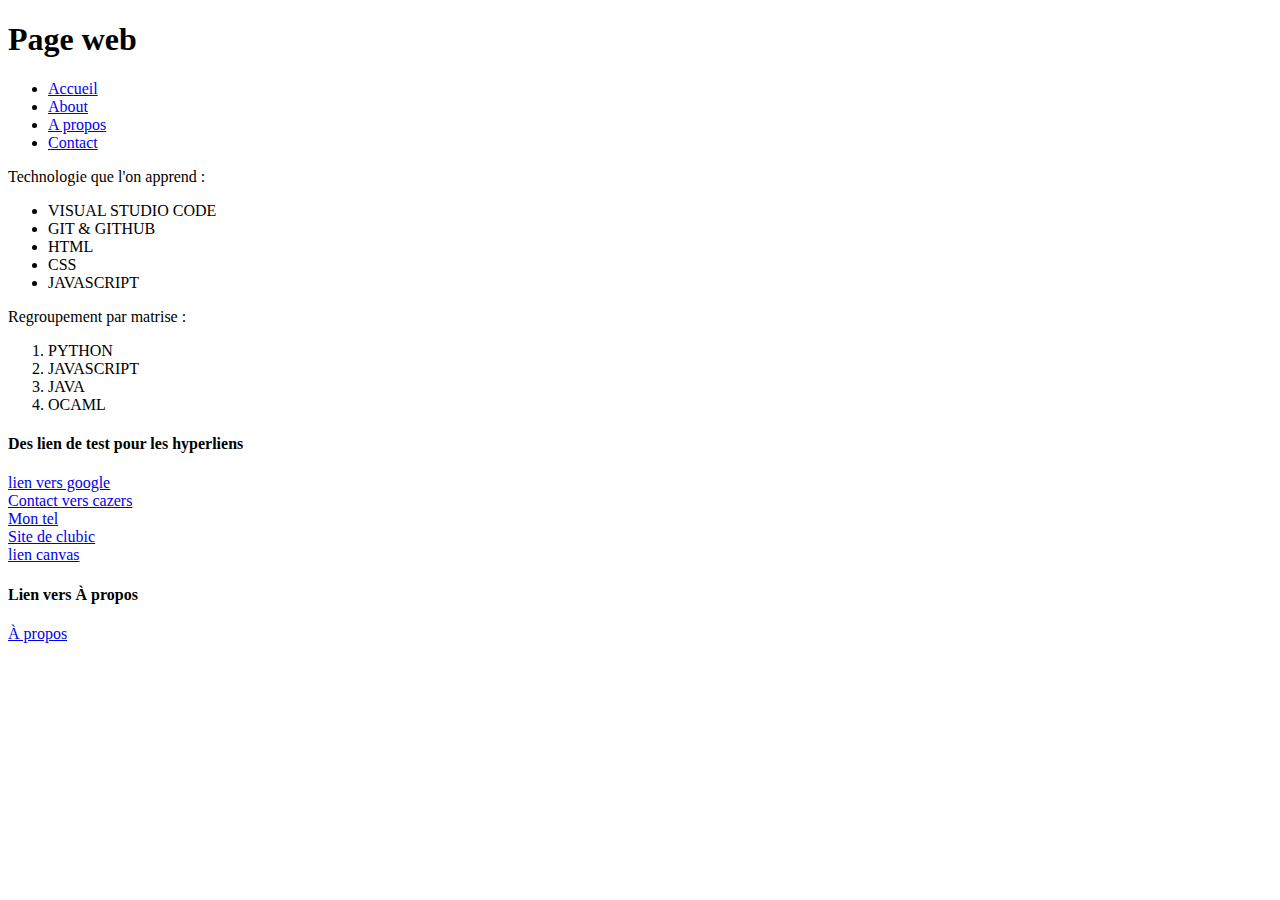
==== index.html @ fdf3159b "Manipulation d'hyperliens" ====
<!DOCTYPE html>
<html lang="fr">
<head>
    <meta charset="utf-8">
    <title>Ma première page web</title>
</head>
<body>
   <header>
        <h1>Page web</h1>
        <nav>
            <ul>
                <li><a href="./index.html">Accueil</a></li>
                <li><a href="./about.html">About</a></li>
                <li><a href="./a-propos.html">A propos</a></li>
                <li><a href="./contact.html">Contact</a></li>
            </ul>
        </nav>
    </header>

    <section class="pageSection">

        <section id="apprendre">
            <p>Technologie que l'on apprend : </p>
            
            <ul id="tech">
                <li>VISUAL STUDIO CODE</li>
                <li>GIT & GITHUB</li>
                <li>HTML</li>
                <li>CSS</li>
                <li>JAVASCRIPT</li>
            </ul>

            <p>Regroupement par matrise : </p>
            
            
            <ol>
                <li>PYTHON</li>
                <li>JAVASCRIPT</li>
                <li>JAVA</li>
                <li>OCAML</li>
            </ol>

        </section>

        <div id="lien">
            
            <h4>Des lien de test pour les hyperliens</h4>
            <a href="https://www.google.com">lien vers google</a> <br />
            <a href="mailto:cazersdev@gmail.com">Contact vers cazers</a> <br />
            <a href="tel:+262693328326">Mon tel</a> <br />
            <a href="https://clubic.com">Site de clubic</a> <br />
            <a href="https://www.canva.com/">lien canvas</a>

            <h4>Lien vers À propos</h4>
            <a href="a-propos.html">À propos</a>
        </div>
    </section>

    


</body>
</html>
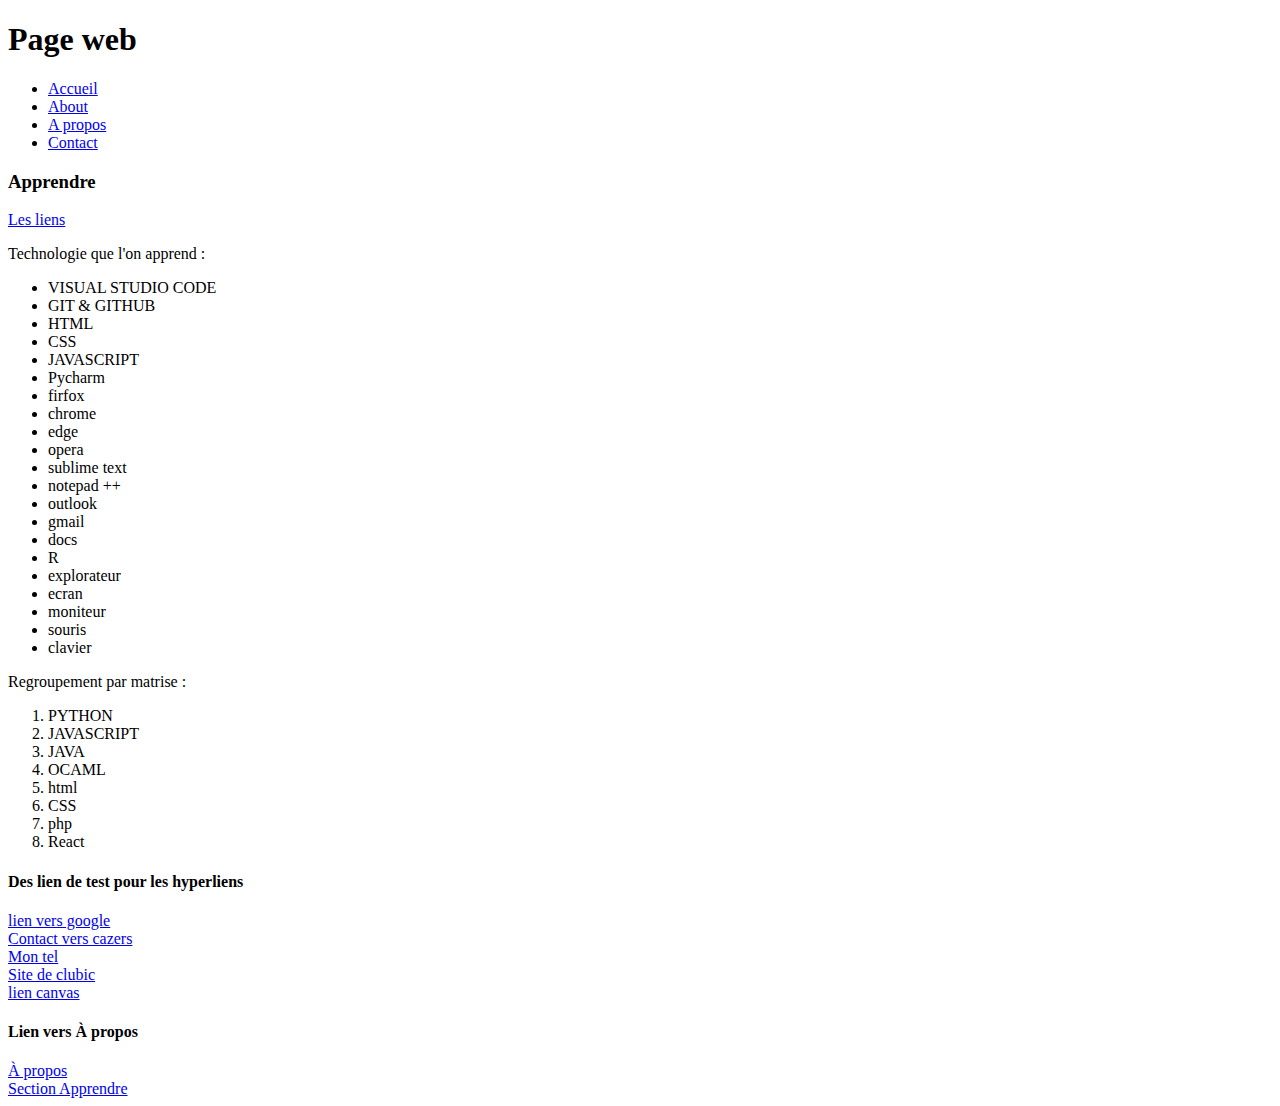
==== commit 24fc617c: "lien sur les id" ====
--- a/index.html
+++ b/index.html
@@ -17,9 +17,11 @@
         </nav>
     </header>
 
-    <section class="pageSection">
+    <section>
+        <h3 id="apprendre"> Apprendre</h3>
+        <a href="#lien">Les liens</a>
 
-        <section id="apprendre">
+        <section>
             <p>Technologie que l'on apprend : </p>
             
             <ul id="tech">
@@ -28,32 +30,52 @@
                 <li>HTML</li>
                 <li>CSS</li>
                 <li>JAVASCRIPT</li>
+                <li>Pycharm</li>
+                <li>firfox</li>
+                <li>chrome</li>
+                <li>edge</li>
+                <li>opera</li>
+                <li>sublime text</li>
+                <li>notepad ++</li>
+                <li>outlook</li>
+                <li>gmail</li>
+                <li>docs</li>
+                <li>R</li>
+                <li>explorateur</li>
+                <li>ecran</li>
+                <li>moniteur</li>
+                <li>souris</li>
+                <li>clavier</li>
             </ul>
 
             <p>Regroupement par matrise : </p>
-            
             
             <ol>
                 <li>PYTHON</li>
                 <li>JAVASCRIPT</li>
                 <li>JAVA</li>
                 <li>OCAML</li>
+                <li>html</li>
+                <li>CSS</li>
+                <li>php</li>
+                <li>React</li>
             </ol>
-
         </section>
 
         <div id="lien">
-            
+
             <h4>Des lien de test pour les hyperliens</h4>
-            <a href="https://www.google.com">lien vers google</a> <br />
+            <a href="https://www.google.com" target="_blank">lien vers google</a> <br />
             <a href="mailto:cazersdev@gmail.com">Contact vers cazers</a> <br />
             <a href="tel:+262693328326">Mon tel</a> <br />
-            <a href="https://clubic.com">Site de clubic</a> <br />
-            <a href="https://www.canva.com/">lien canvas</a>
+            <a href="https://clubic.com" target="_blank">Site de clubic</a> <br />
+            <a href="https://www.canva.com/" target="_blank">lien canvas</a>
 
             <h4>Lien vers À propos</h4>
-            <a href="a-propos.html">À propos</a>
+            <a href="a-propos.html" target="_blank">À propos</a> <br>   
         </div>
+
+        <a href="#apprendre">Section Apprendre</a>
     </section>
 
     
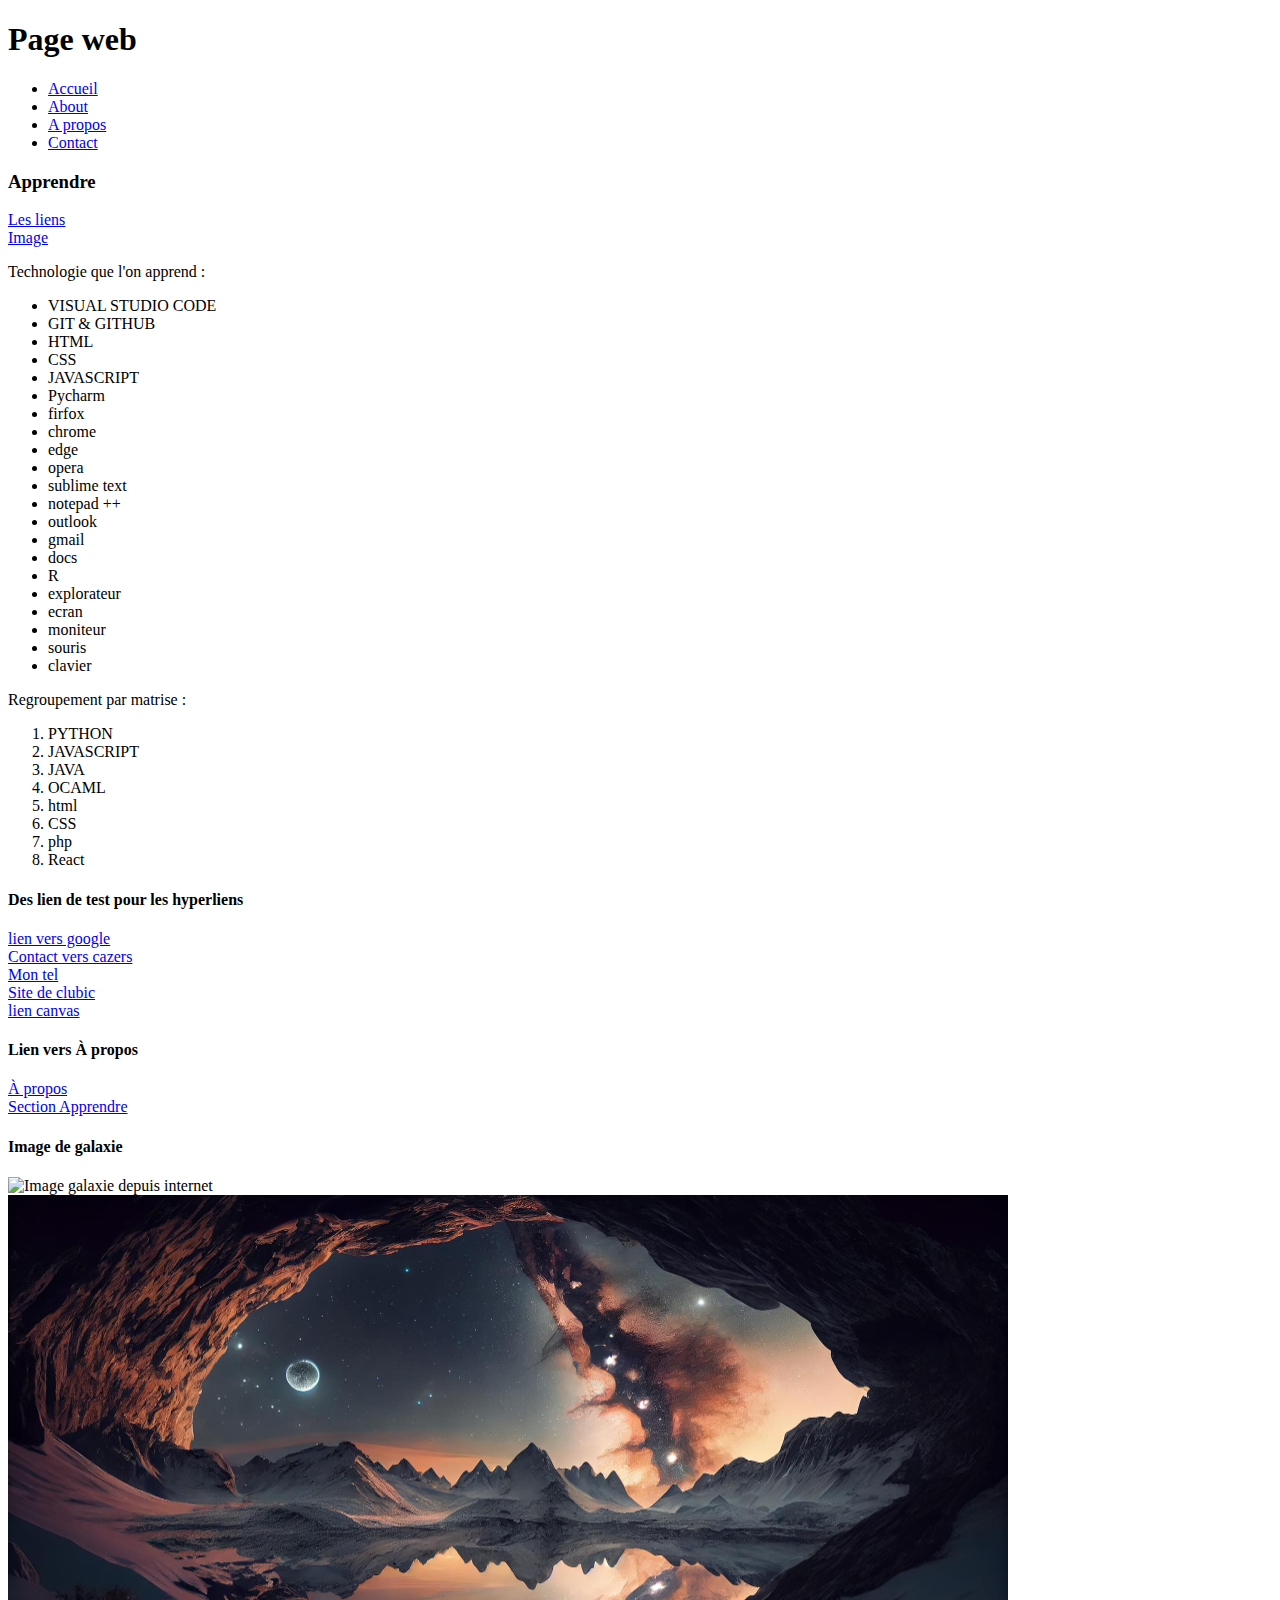
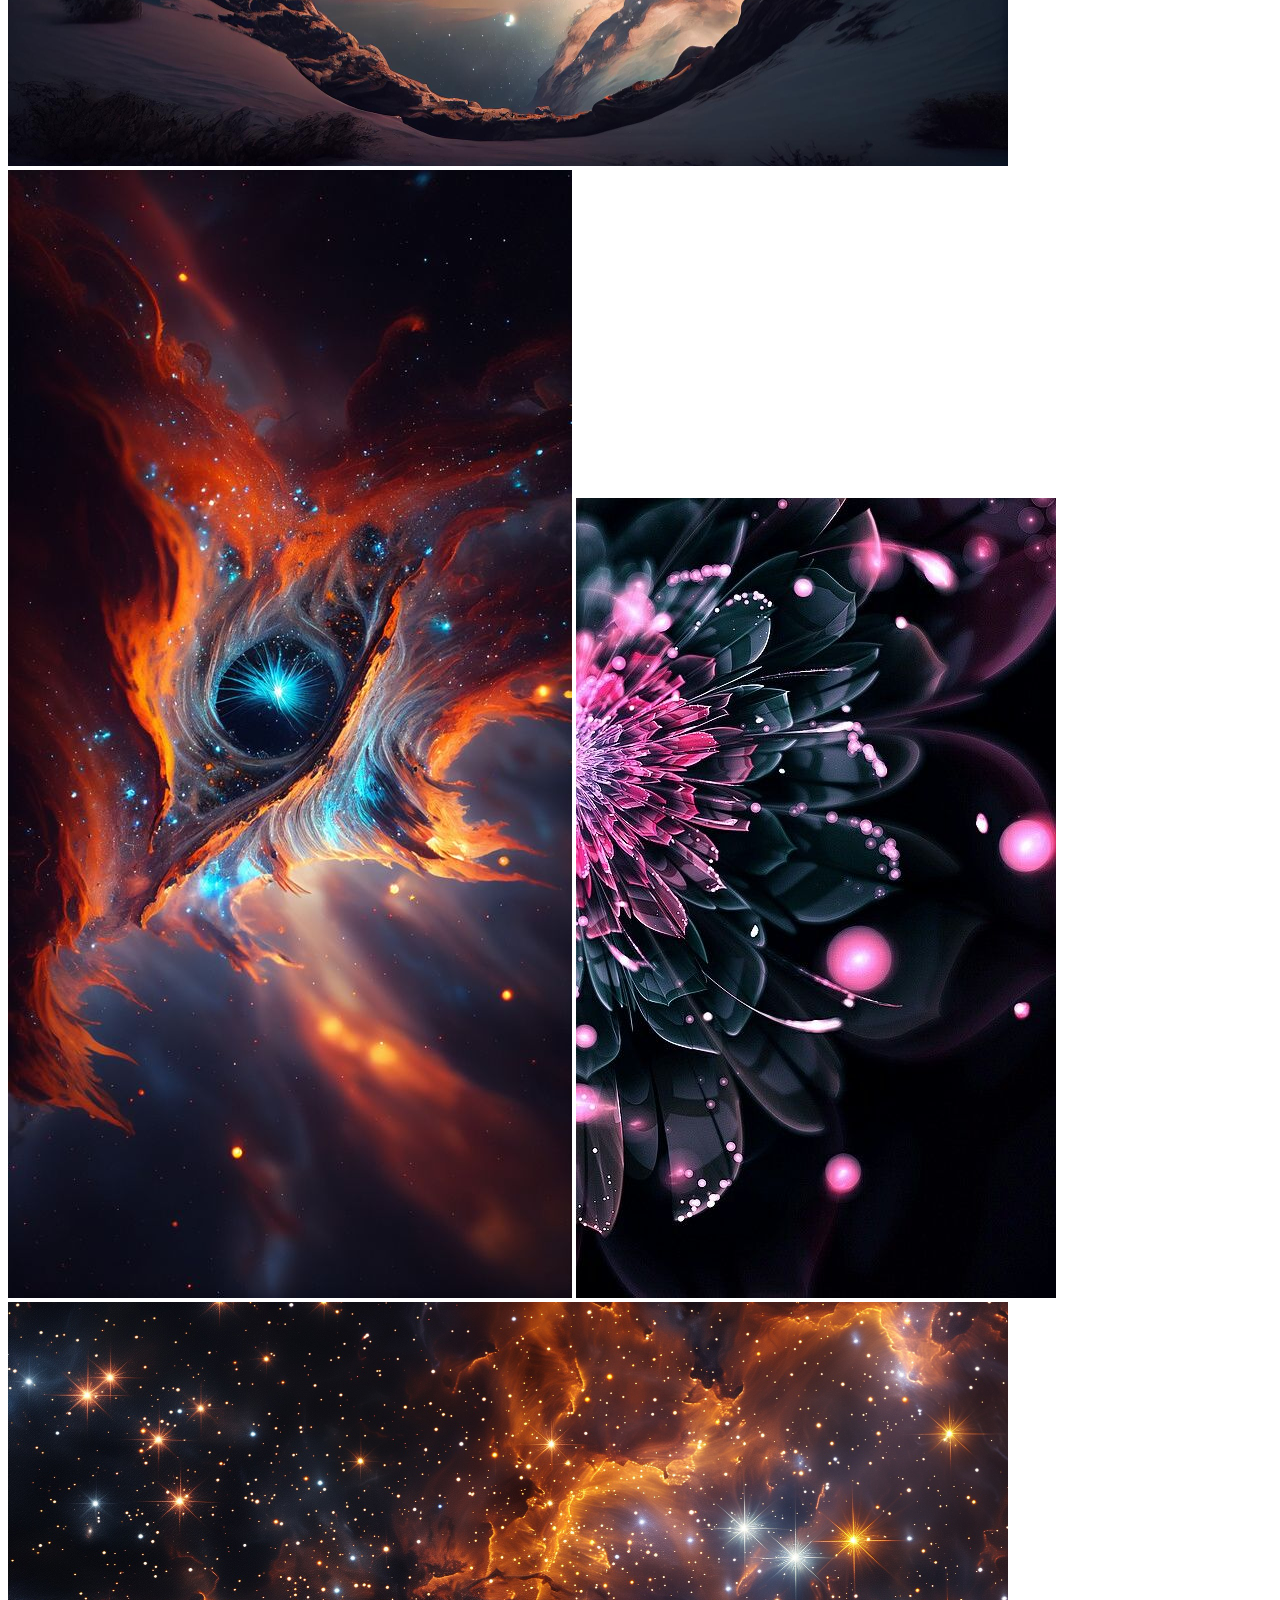
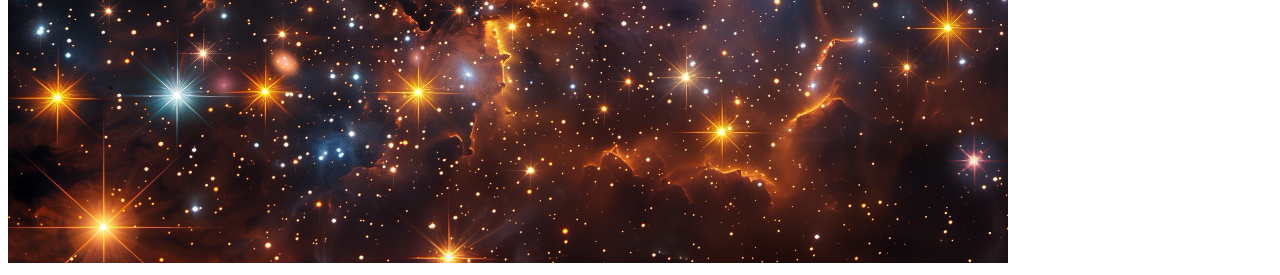
==== commit a76825eb: "Mise en place d'image" ====
--- a/index.html
+++ b/index.html
@@ -19,7 +19,8 @@
 
     <section>
         <h3 id="apprendre"> Apprendre</h3>
-        <a href="#lien">Les liens</a>
+        <a href="#lien">Les liens</a> <br/>
+        <a href="#image">Image</a>
 
         <section>
             <p>Technologie que l'on apprend : </p>
@@ -73,13 +74,23 @@
 
             <h4>Lien vers À propos</h4>
             <a href="a-propos.html" target="_blank">À propos</a> <br>   
+            <a href="#apprendre">Section Apprendre</a><br>
         </div>
 
-        <a href="#apprendre">Section Apprendre</a>
+        
+        
+        <div>
+            <h4 id="image">Image de galaxie</h4>
+            <img src="https://img.freepik.com/photos-gratuite/sphere-celeste-brillante-orbite-autour-galaxie-etoilee-generee-par-ia_188544-15599.jpg?t=st=1727349721~exp=1727353321~hmac=55fee9e4fa70c882e13995641538ebba50c041622f77d63cabdfb4c4f0c0d201&w=1060" alt="Image galaxie depuis internet" title="Observation de planete"/>
+            <br/>
+            <img src="image/plan.jpg" alt="Image artistique" title="Effet mirroir"/> <br/>
+            <img src="image/galax1.jpg" alt="La galaxie fantaisie" title="Galaxie fantaisie"/>
+            <img src="image/fleur.jpg" alt="Fleur de glace" title="Fleur de cristal"/> <br/>
+            <img src="image/galaxieLum.jpg" alt="Image de galaxie ia" title="sparcling"/>
+        </div>
+        
+        
     </section>
-
-    
-
 
 </body>
 </html>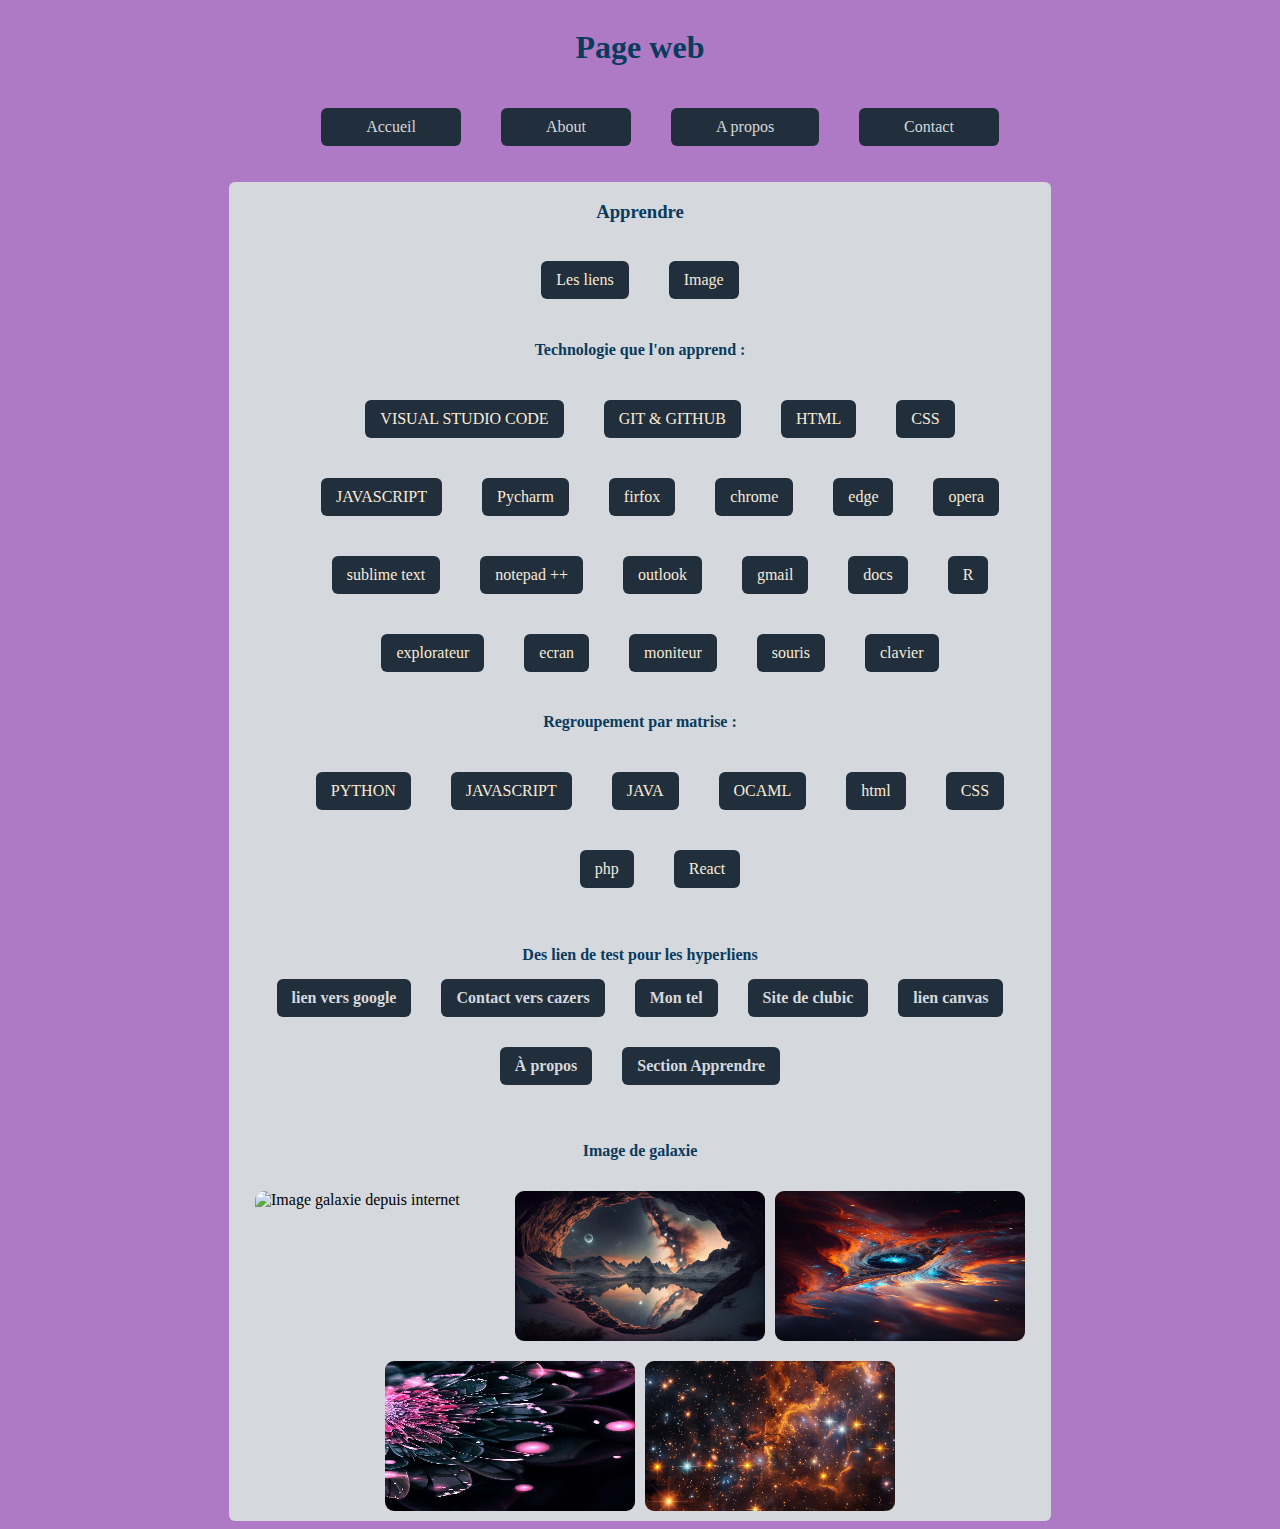
==== commit 21de0b10: "Ajout de css dans notre page" ====
--- a/index.html
+++ b/index.html
@@ -3,6 +3,7 @@
 <head>
     <meta charset="utf-8">
     <title>Ma première page web</title>
+    <link rel="stylesheet" href="css/style.css">
 </head>
 <body>
    <header>
@@ -17,15 +18,19 @@
         </nav>
     </header>
 
-    <section>
+    <section class="main">
         <h3 id="apprendre"> Apprendre</h3>
-        <a href="#lien">Les liens</a> <br/>
-        <a href="#image">Image</a>
 
-        <section>
-            <p>Technologie que l'on apprend : </p>
+        <div id="lienPara">
+            <a href="#lien">Les liens</a> <br/>
+            <a href="#image">Image</a>
+        </div>
+        
+
+        <section id="tech">
+            <h4>Technologie que l'on apprend : </h4>
             
-            <ul id="tech">
+            <ul>
                 <li>VISUAL STUDIO CODE</li>
                 <li>GIT & GITHUB</li>
                 <li>HTML</li>
@@ -49,7 +54,7 @@
                 <li>clavier</li>
             </ul>
 
-            <p>Regroupement par matrise : </p>
+            <h4>Regroupement par matrise : </h4>
             
             <ol>
                 <li>PYTHON</li>
@@ -63,29 +68,23 @@
             </ol>
         </section>
 
-        <div id="lien">
-
-            <h4>Des lien de test pour les hyperliens</h4>
+        <h4 id="lien">Des lien de test pour les hyperliens</4>
+        <div>
             <a href="https://www.google.com" target="_blank">lien vers google</a> <br />
             <a href="mailto:cazersdev@gmail.com">Contact vers cazers</a> <br />
             <a href="tel:+262693328326">Mon tel</a> <br />
             <a href="https://clubic.com" target="_blank">Site de clubic</a> <br />
             <a href="https://www.canva.com/" target="_blank">lien canvas</a>
-
-            <h4>Lien vers À propos</h4>
             <a href="a-propos.html" target="_blank">À propos</a> <br>   
             <a href="#apprendre">Section Apprendre</a><br>
         </div>
-
         
-        
+        <h4 id="image">Image de galaxie</h4>
         <div>
-            <h4 id="image">Image de galaxie</h4>
             <img src="https://img.freepik.com/photos-gratuite/sphere-celeste-brillante-orbite-autour-galaxie-etoilee-generee-par-ia_188544-15599.jpg?t=st=1727349721~exp=1727353321~hmac=55fee9e4fa70c882e13995641538ebba50c041622f77d63cabdfb4c4f0c0d201&w=1060" alt="Image galaxie depuis internet" title="Observation de planete"/>
-            <br/>
-            <img src="image/plan.jpg" alt="Image artistique" title="Effet mirroir"/> <br/>
-            <img src="image/galax1.jpg" alt="La galaxie fantaisie" title="Galaxie fantaisie"/>
-            <img src="image/fleur.jpg" alt="Fleur de glace" title="Fleur de cristal"/> <br/>
+            <img src="image/plan.jpg" alt="Image artistique" title="Effet mirroir"/> 
+            <img src="image/galax1.jpg" alt="La galaxie fantaisie" title="Galaxie fantaisie"/> 
+            <img src="image/fleur.jpg" alt="Fleur de glace" title="Fleur de cristal"/>
             <img src="image/galaxieLum.jpg" alt="Image de galaxie ia" title="sparcling"/>
         </div>
         
--- a/css/style.css
+++ b/css/style.css
@@ -0,0 +1,79 @@
+body{
+    background-color: #af7ac5;
+    display: flex;
+    flex-direction: column;
+    align-items: center;
+}
+
+header{
+    display: inline;
+}
+
+ul, ol{
+    list-style-type: none;
+    display: flex;
+    flex-direction: row;
+    flex-wrap: wrap;
+    justify-content: center;
+    align-items: center;
+}
+
+ul li, ol li, #lienPara a{
+    margin: 20px;
+    padding: 10px 15px;
+    color: antiquewhite;
+    background-color: #212f3d;
+    border-radius: 6px;
+}
+
+nav ul{
+    display: flex;
+    flex-direction: row;
+    list-style-type: none;
+}
+a{
+    text-decoration: none;
+    color: #d5d8dc;
+    padding: 10px 15px;
+    margin: 15px;
+    background-color: #212f3d;
+    border-radius: 6px;
+}
+
+.main{
+    background-color: #d5d8dc;
+    width: 65%;
+    display: flex;
+    flex-direction: column;
+    justify-content: center;
+    align-self: center;
+    border-radius: 6px;
+
+}
+
+h1, h2, h3, h4{
+    color: #093b5d;
+    text-align: center;
+}
+
+#lienPara, div{
+    display: flex;
+    flex-direction: row;
+    flex-wrap: wrap;
+    justify-content: center;
+}
+
+p{
+    color: #63026a;
+    font-size: 20px;
+    padding-left: 20px;
+    padding-right: 20px;
+    font-weight: bold;
+}
+
+img{
+    width: 250px;
+    height: 150px;
+    margin: 10px 5px 10px 5px;
+    border-radius: 9px;
+}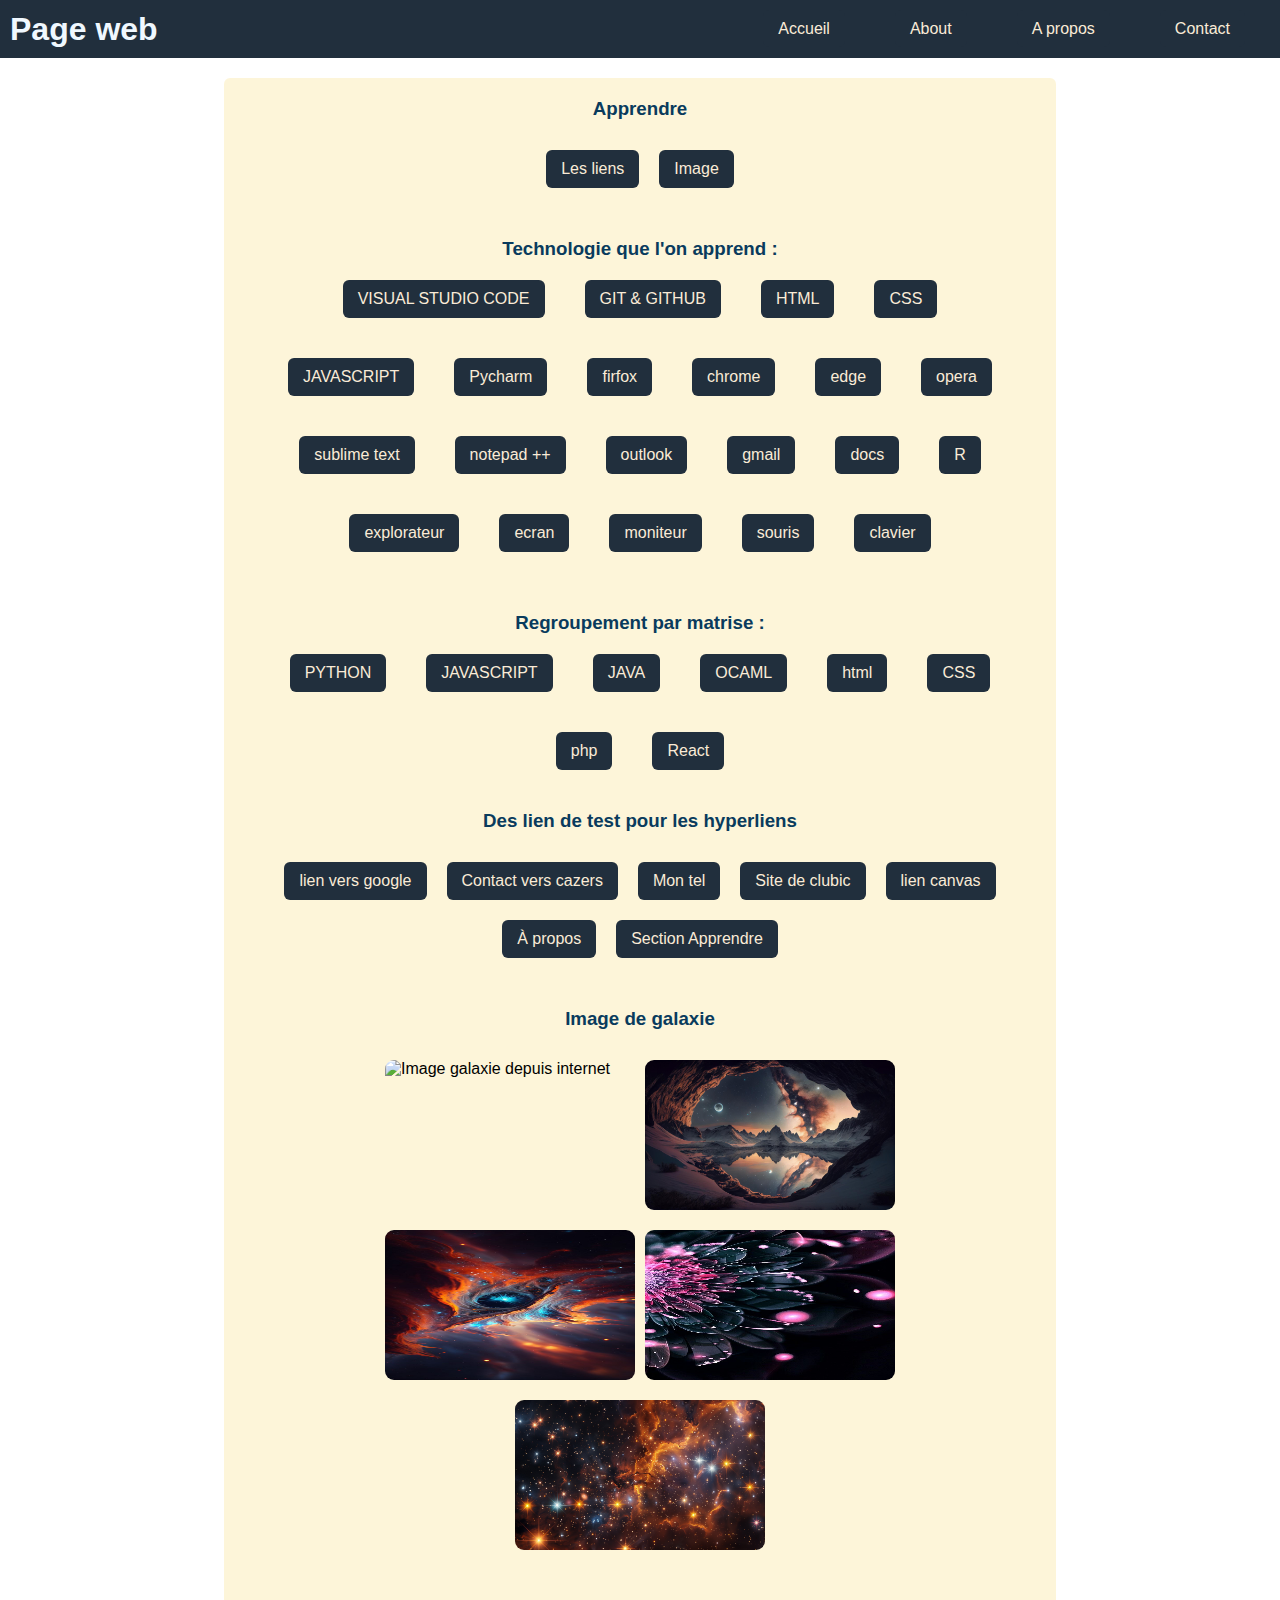
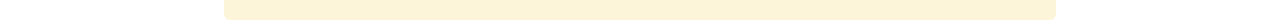
==== commit 8811b71f: "Ajout de section à la place de div" ====
--- a/index.html
+++ b/index.html
@@ -18,17 +18,18 @@
         </nav>
     </header>
 
+    <section class="aligne">
     <section class="main">
         <h3 id="apprendre"> Apprendre</h3>
 
-        <div id="lienPara">
+        <section id="lienPara" class="sousPartie">
             <a href="#lien">Les liens</a> <br/>
             <a href="#image">Image</a>
-        </div>
+        </section>
         
 
-        <section id="tech">
-            <h4>Technologie que l'on apprend : </h4>
+        <section id="tech" class="sousPartie">
+            <h3>Technologie que l'on apprend : </h3>
             
             <ul>
                 <li>VISUAL STUDIO CODE</li>
@@ -53,8 +54,10 @@
                 <li>souris</li>
                 <li>clavier</li>
             </ul>
+        </section>
 
-            <h4>Regroupement par matrise : </h4>
+        <section class="sousPartie">
+            <h3>Regroupement par matrise : </h3>
             
             <ol>
                 <li>PYTHON</li>
@@ -68,8 +71,9 @@
             </ol>
         </section>
 
-        <h4 id="lien">Des lien de test pour les hyperliens</4>
-        <div>
+        <h3 id="lien">Des lien de test pour les hyperliens</h3>
+
+        <section class="sousPartie">
             <a href="https://www.google.com" target="_blank">lien vers google</a> <br />
             <a href="mailto:cazersdev@gmail.com">Contact vers cazers</a> <br />
             <a href="tel:+262693328326">Mon tel</a> <br />
@@ -77,18 +81,20 @@
             <a href="https://www.canva.com/" target="_blank">lien canvas</a>
             <a href="a-propos.html" target="_blank">À propos</a> <br>   
             <a href="#apprendre">Section Apprendre</a><br>
-        </div>
+        </section>
+
+        <section class="sousPartie">
+            <h3 id="image">Image de galaxie</h3>
+            <section class="sousPartie">
+                <img src="https://img.freepik.com/photos-gratuite/sphere-celeste-brillante-orbite-autour-galaxie-etoilee-generee-par-ia_188544-15599.jpg?t=st=1727349721~exp=1727353321~hmac=55fee9e4fa70c882e13995641538ebba50c041622f77d63cabdfb4c4f0c0d201&w=1060" alt="Image galaxie depuis internet" title="Observation de planete"/>
+                <img src="image/plan.jpg" alt="Image artistique" title="Effet mirroir"/>
+                <img src="image/galax1.jpg" alt="La galaxie fantaisie" title="Galaxie fantaisie"/>
+                <img src="image/fleur.jpg" alt="Fleur de glace" title="Fleur de cristal"/>
+                <img src="image/galaxieLum.jpg" alt="Image de galaxie ia" title="sparcling"/>
+            </section>
+        </section>
         
-        <h4 id="image">Image de galaxie</h4>
-        <div>
-            <img src="https://img.freepik.com/photos-gratuite/sphere-celeste-brillante-orbite-autour-galaxie-etoilee-generee-par-ia_188544-15599.jpg?t=st=1727349721~exp=1727353321~hmac=55fee9e4fa70c882e13995641538ebba50c041622f77d63cabdfb4c4f0c0d201&w=1060" alt="Image galaxie depuis internet" title="Observation de planete"/>
-            <img src="image/plan.jpg" alt="Image artistique" title="Effet mirroir"/> 
-            <img src="image/galax1.jpg" alt="La galaxie fantaisie" title="Galaxie fantaisie"/> 
-            <img src="image/fleur.jpg" alt="Fleur de glace" title="Fleur de cristal"/>
-            <img src="image/galaxieLum.jpg" alt="Image de galaxie ia" title="sparcling"/>
-        </div>
-        
-        
+    </section>
     </section>
 
 </body>
--- a/css/style.css
+++ b/css/style.css
@@ -1,24 +1,92 @@
+*{
+    margin: 0;
+    padding: 0;
+    box-sizing: border-box;
+}
+
 body{
-    background-color: #af7ac5;
+    background-image: url("../image/back.jpg");
+    background-repeat: no-repeat;
+    background-size:cover;
+    font-family: Arial, Helvetica, sans-serif;
+
+}
+
+/* En tête de la page */
+header{
+    display: flex;
+    justify-content: space-between;
+    align-items: center;
+    background-color: #212f3d;
+    color: antiquewhite;
+    padding: 10px;
+    flex-wrap: wrap;
+}
+header h1{
+    color: aliceblue;
+}
+
+nav ul{
+    display: flex;
+    flex-direction: row;
+    list-style-type: none;
+    flex-wrap: wrap;
+}
+
+nav li{
+    padding: 10px 15px;
+}
+nav a:hover{
+    border: 1px solid #f9e79f;
+    border-bottom: 5px solid #d3b024;
+    background-color: #212f3d8d;
+    padding: 9px 14px;
+    transition: ease-in-out;
+    transition-delay: 0.1s;
+}
+
+nav a:active{
+    background-color: #d3b024;
+    color: #212f3d;
+}
+
+/*  */
+.aligne{
     display: flex;
     flex-direction: column;
     align-items: center;
+    margin-top: 20px;
 }
 
-header{
-    display: inline;
+.main{
+    background-color: #f9e79f65;
+    width: 65%;
+    display: flex;
+    flex-direction: column;
+    justify-content: center;
+    align-self: center;
+    border-radius: 6px;
+    padding: 20px;
+
 }
 
-ul, ol{
+.sousPartie{
+    display: flex;
+    flex-direction: row;
+    flex-wrap: wrap;
+    justify-content: center;
+    padding: 20px;
+}
+
+section ul, section ol{
     list-style-type: none;
     display: flex;
     flex-direction: row;
     flex-wrap: wrap;
     justify-content: center;
-    align-items: center;
 }
 
-ul li, ol li, #lienPara a{
+section ul li, section ol li{
     margin: 20px;
     padding: 10px 15px;
     color: antiquewhite;
@@ -26,45 +94,28 @@
     border-radius: 6px;
 }
 
-nav ul{
-    display: flex;
-    flex-direction: row;
-    list-style-type: none;
-}
 a{
     text-decoration: none;
-    color: #d5d8dc;
+    color: antiquewhite;
     padding: 10px 15px;
-    margin: 15px;
+    margin: 10px;
     background-color: #212f3d;
     border-radius: 6px;
 }
 
-.main{
-    background-color: #d5d8dc;
-    width: 65%;
-    display: flex;
-    flex-direction: column;
-    justify-content: center;
-    align-self: center;
-    border-radius: 6px;
-
+section a:hover{
+    background-color: #d3b024;
+    color: #212f3d;
 }
 
-h1, h2, h3, h4{
+
+h2, h3, h4{
     color: #093b5d;
     text-align: center;
 }
 
-#lienPara, div{
-    display: flex;
-    flex-direction: row;
-    flex-wrap: wrap;
-    justify-content: center;
-}
-
 p{
-    color: #63026a;
+    color: #212f3d;
     font-size: 20px;
     padding-left: 20px;
     padding-right: 20px;
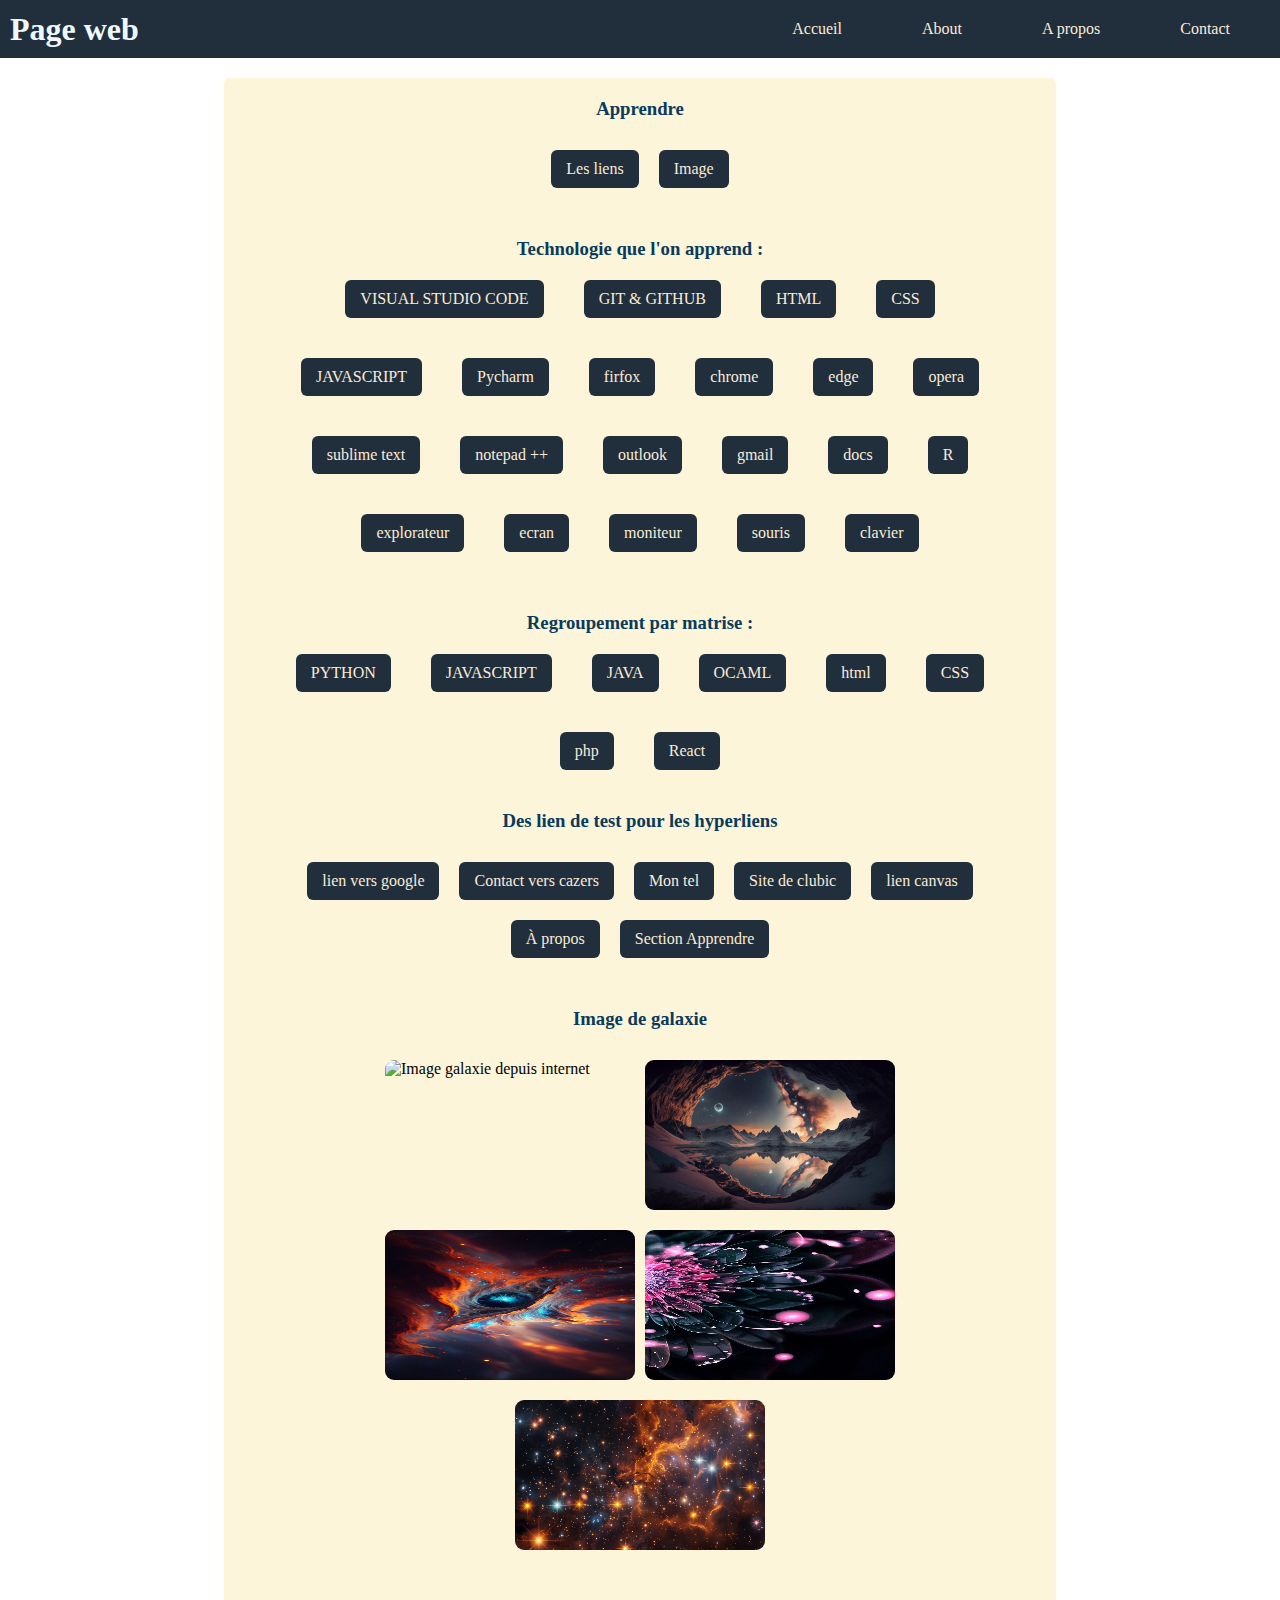
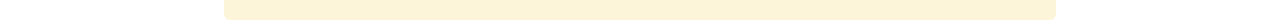
==== commit dd3b79dd: "mise en place du style du formulaire contact" ====
--- a/index.html
+++ b/index.html
@@ -96,6 +96,5 @@
         
     </section>
     </section>
-
 </body>
 </html>--- a/css/style.css
+++ b/css/style.css
@@ -8,11 +8,11 @@
     background-image: url("../image/back.jpg");
     background-repeat: no-repeat;
     background-size:cover;
-    font-family: Arial, Helvetica, sans-serif;
+    font-family: cursive;
 
 }
 
-/* En tête de la page */
+/**** En tête de la page *****/
 header{
     display: flex;
     justify-content: space-between;
@@ -108,7 +108,6 @@
     color: #212f3d;
 }
 
-
 h2, h3, h4{
     color: #093b5d;
     text-align: center;
@@ -116,7 +115,7 @@
 
 p{
     color: #212f3d;
-    font-size: 20px;
+    font-size: 16px;
     padding-left: 20px;
     padding-right: 20px;
     font-weight: bold;
@@ -127,4 +126,44 @@
     height: 150px;
     margin: 10px 5px 10px 5px;
     border-radius: 9px;
+}
+
+
+/**** Element du fichier à propos.html *****/
+#paragraphe p:first-child::before{
+    content: " ";
+    padding: 20px;
+}
+
+/**** Element de formulaire : contact.html ****/
+
+form{
+    display: flex;
+    flex-direction: column;
+    align-items: center;
+}
+form div{
+    display: flex;
+    flex-direction: row;
+    
+}
+
+form div input{
+    border: none;
+    outline: none;
+    margin: 5px;
+    padding: 10px;
+    font-size: 16px;
+    border-radius: 6px;
+    line-height: 1.5;
+}
+
+form div textarea{
+    border: none;
+    outline: none;
+    font-size: 16px;
+    border-radius: 6px;
+    margin: 5px;
+    padding: 10px;
+    line-height: 1.5;
 }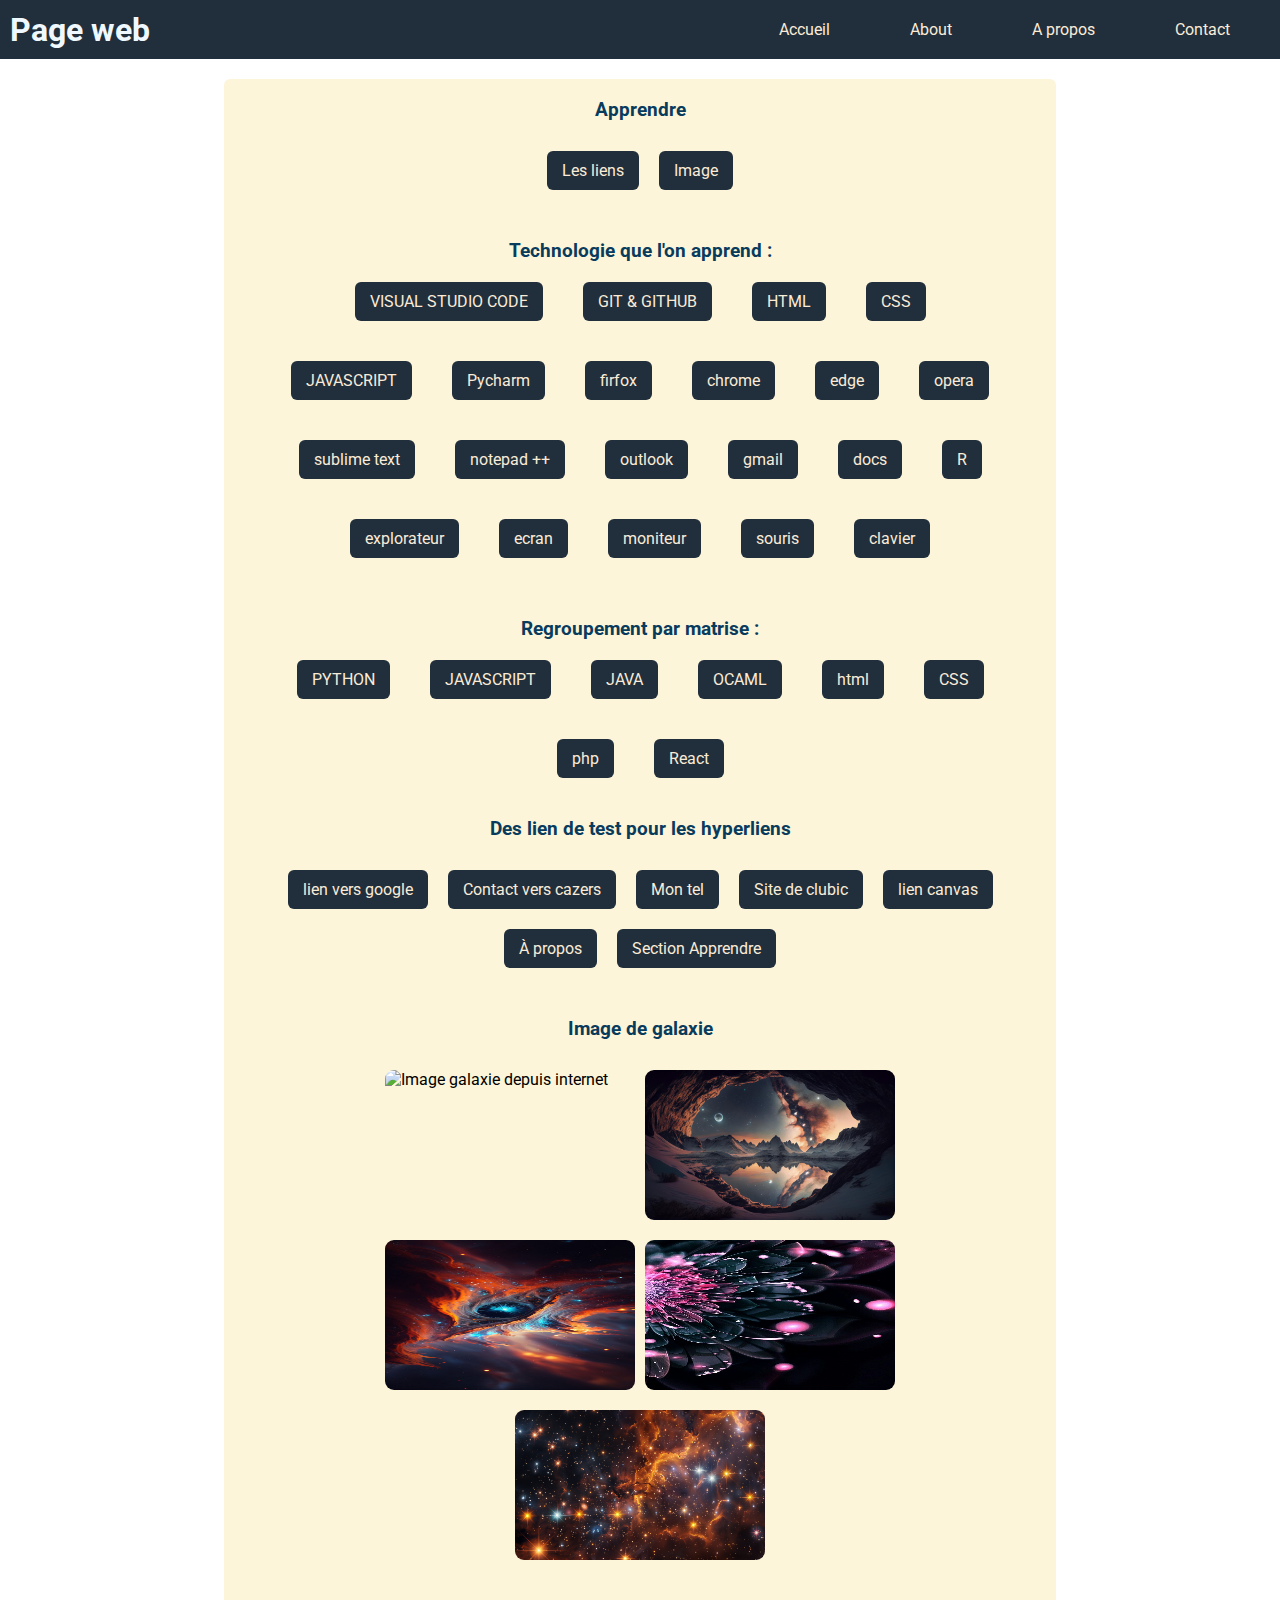
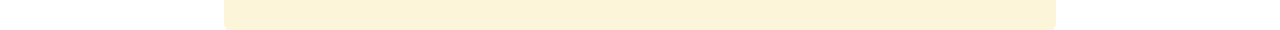
==== commit 264869e7: "Travail sur les textes avec css" ====
--- a/index.html
+++ b/index.html
@@ -4,6 +4,12 @@
     <meta charset="utf-8">
     <title>Ma première page web</title>
     <link rel="stylesheet" href="css/style.css">
+
+    <!-- font de google -->
+    <link rel="preconnect" href="https://fonts.googleapis.com">
+    <link rel="preconnect" href="https://fonts.gstatic.com" crossorigin>
+    <link href="https://fonts.googleapis.com/css2?family=Roboto&display=swap" rel="stylesheet">
+
 </head>
 <body>
    <header>
--- a/css/style.css
+++ b/css/style.css
@@ -5,10 +5,11 @@
 }
 
 body{
-    background-image: url("../image/back.jpg");
+    /* background-image: url("../image/back.jpg"); */
     background-repeat: no-repeat;
     background-size:cover;
-    font-family: cursive;
+    font-family: "Roboto", sans-serif;
+    /* font-family: cursive; */
 
 }
 
@@ -101,6 +102,7 @@
     margin: 10px;
     background-color: #212f3d;
     border-radius: 6px;
+    /* font-family: "Roboto", sans-serif; */
 }
 
 section a:hover{
@@ -113,13 +115,13 @@
     text-align: center;
 }
 
-p{
+/* p{
     color: #212f3d;
     font-size: 16px;
     padding-left: 20px;
     padding-right: 20px;
     font-weight: bold;
-}
+} */
 
 img{
     width: 250px;
@@ -145,7 +147,6 @@
 form div{
     display: flex;
     flex-direction: row;
-    
 }
 
 form div input{
@@ -166,4 +167,52 @@
     margin: 5px;
     padding: 10px;
     line-height: 1.5;
+}
+#encadre{
+    border: 2px solid #000;
+}
+
+/* Manipulation de texte  */
+
+/* font-size */
+.tPetit{
+    font-size: 10px;
+}
+.tNormal{
+    font-size: 1em;
+}
+.tGrand{
+    font-size: 3em;
+}
+
+/* font-weight */
+.tGras{
+    font-weight: bolder;
+}
+
+/* font-style */
+.tItalic{
+    font-style: italic;
+}
+
+/* text-decoration */
+.tSouligne{
+    text-decoration: underline;
+}
+
+/* text-align */
+
+/* left */
+.tGauche{
+    text-align: left;
+}
+
+/* center */
+.tCentre{
+    text-align: center;
+}
+
+/* rignt */
+.tDroite{
+    text-align: right;
 }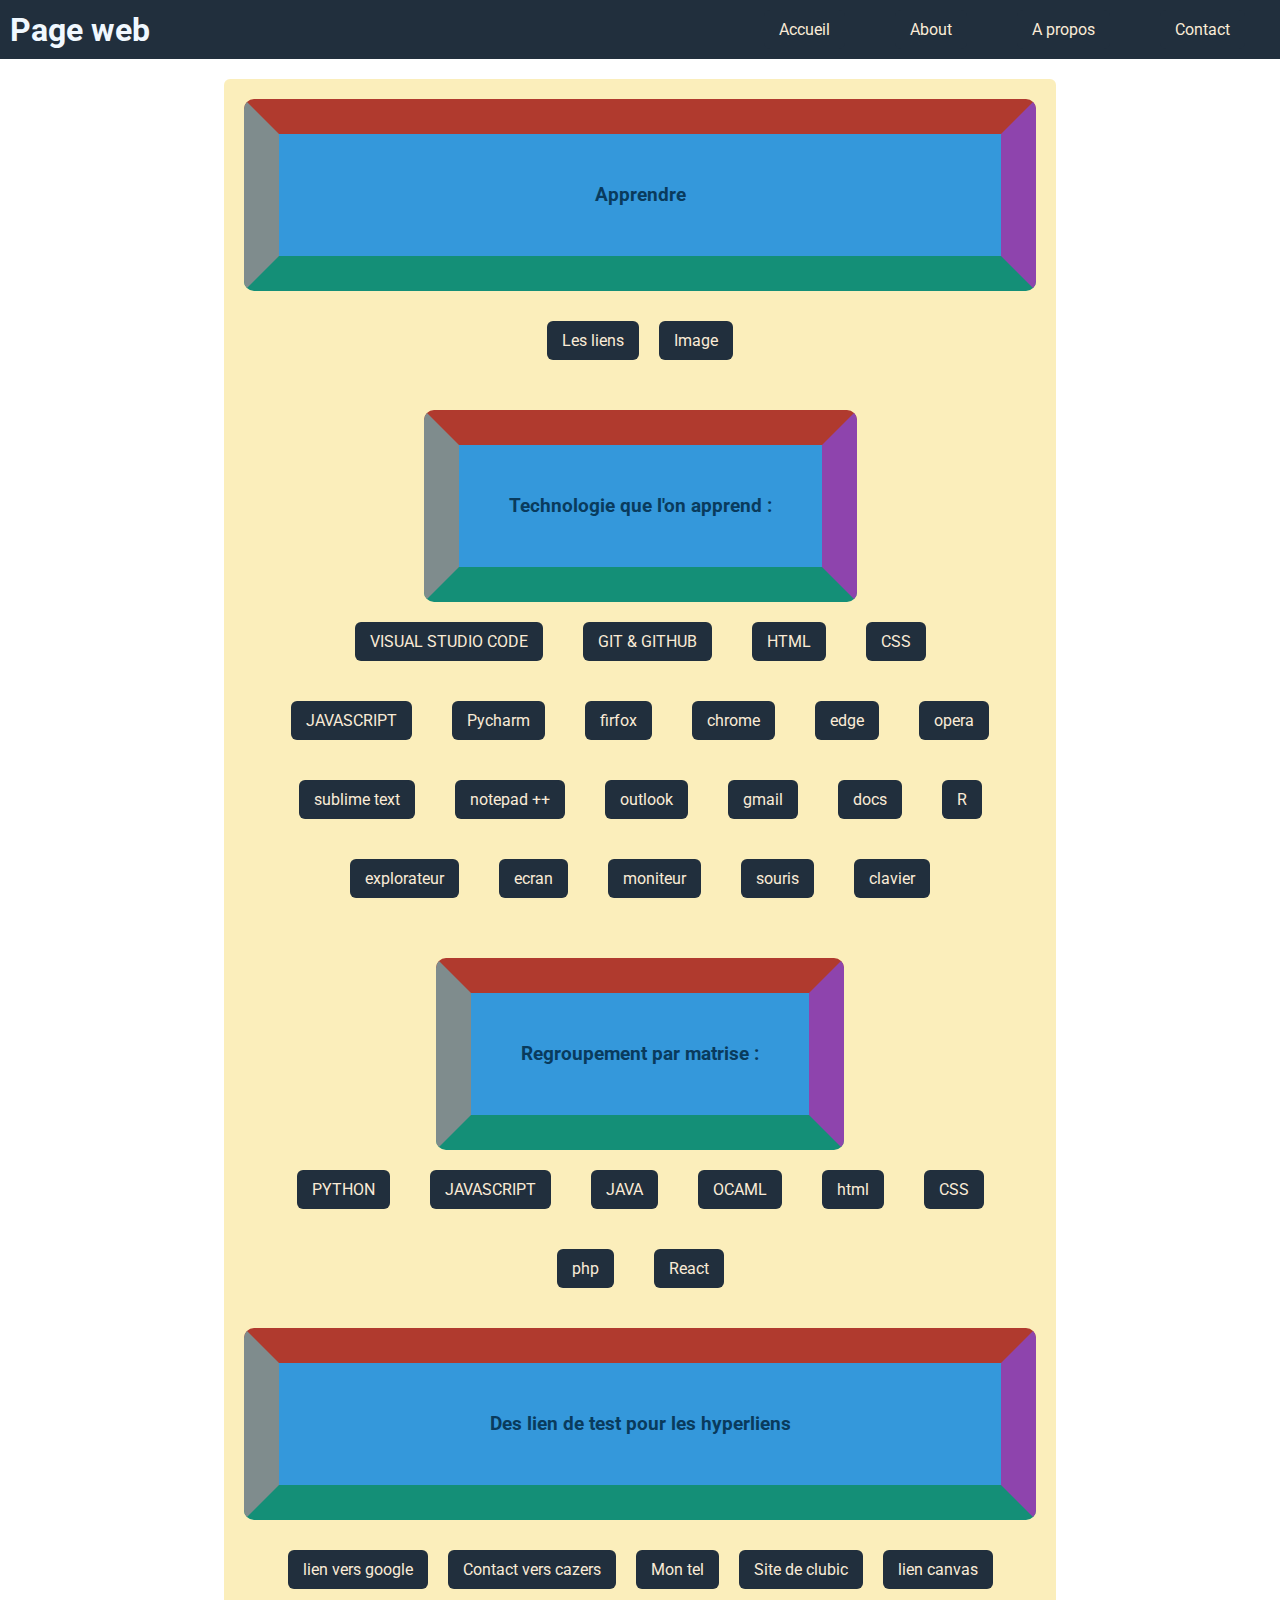
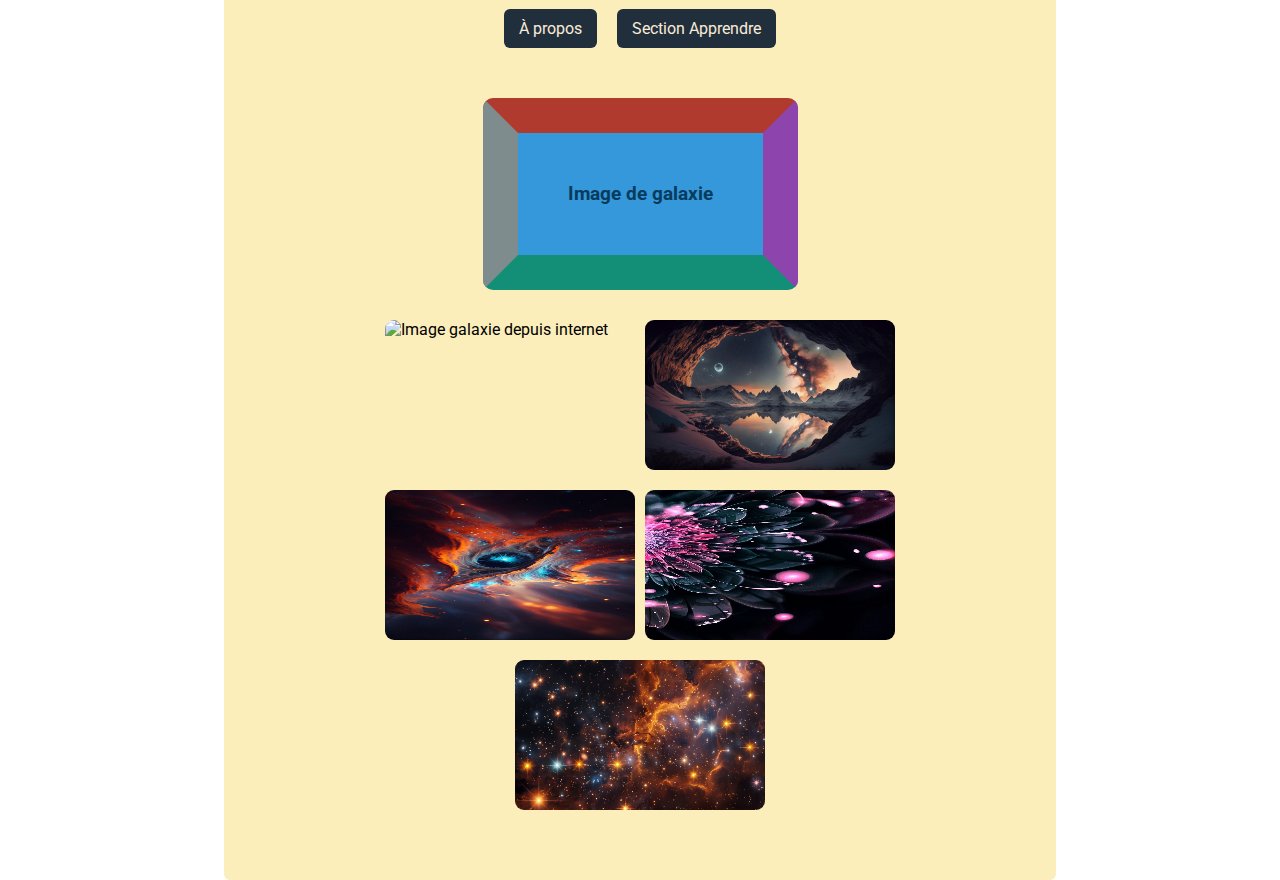
==== commit 6cb2355d: "Ajout de pied de page" ====
--- a/index.html
+++ b/index.html
@@ -81,8 +81,8 @@
 
         <section class="sousPartie">
             <a href="https://www.google.com" target="_blank">lien vers google</a> <br />
-            <a href="mailto:cazersdev@gmail.com">Contact vers cazers</a> <br />
-            <a href="tel:+262693328326">Mon tel</a> <br />
+            <a href="mailto:cazersHtml@moi.fr">Contact vers cazers</a> <br />
+            <a href="tel:0659868478">Mon tel</a> <br />
             <a href="https://clubic.com" target="_blank">Site de clubic</a> <br />
             <a href="https://www.canva.com/" target="_blank">lien canvas</a>
             <a href="a-propos.html" target="_blank">À propos</a> <br>   
--- a/css/style.css
+++ b/css/style.css
@@ -6,8 +6,8 @@
 
 body{
     /* background-image: url("../image/back.jpg"); */
-    background-repeat: no-repeat;
-    background-size:cover;
+    /* background-repeat: no-repeat; */
+    /* background-size:cover; */
     font-family: "Roboto", sans-serif;
     /* font-family: cursive; */
 
@@ -23,6 +23,7 @@
     padding: 10px;
     flex-wrap: wrap;
 }
+
 header h1{
     color: aliceblue;
 }
@@ -37,6 +38,7 @@
 nav li{
     padding: 10px 15px;
 }
+
 nav a:hover{
     border: 1px solid #f9e79f;
     border-bottom: 5px solid #d3b024;
@@ -51,16 +53,17 @@
     color: #212f3d;
 }
 
-/*  */
-.aligne{
+/***** Le body sans le header *****/
+.aligne {
     display: flex;
     flex-direction: column;
     align-items: center;
     margin-top: 20px;
 }
 
-.main{
-    background-color: #f9e79f65;
+.main {
+    background-color: #f9e79fb5;
+    /* box-shadow: -2px 6px 9px 9px rgb(241, 241, 205); */
     width: 65%;
     display: flex;
     flex-direction: column;
@@ -68,10 +71,9 @@
     align-self: center;
     border-radius: 6px;
     padding: 20px;
-
-}
-
-.sousPartie{
+}
+
+.sousPartie {
     display: flex;
     flex-direction: row;
     flex-wrap: wrap;
@@ -79,7 +81,7 @@
     padding: 20px;
 }
 
-section ul, section ol{
+section ul, section ol {
     list-style-type: none;
     display: flex;
     flex-direction: row;
@@ -87,7 +89,7 @@
     justify-content: center;
 }
 
-section ul li, section ol li{
+section ul li, section ol li {
     margin: 20px;
     padding: 10px 15px;
     color: antiquewhite;
@@ -95,7 +97,7 @@
     border-radius: 6px;
 }
 
-a{
+a {
     text-decoration: none;
     color: antiquewhite;
     padding: 10px 15px;
@@ -105,17 +107,26 @@
     /* font-family: "Roboto", sans-serif; */
 }
 
-section a:hover{
+section a:hover {
     background-color: #d3b024;
     color: #212f3d;
 }
 
-h2, h3, h4{
+h3{
     color: #093b5d;
     text-align: center;
-}
-
-/* p{
+    padding: 50px;
+    background-color : #3498db;
+    border-top: 35px #b03a2e solid;
+    border-right: 35px #8e44ad solid;
+    border-bottom: 35px #148f77 solid;
+    border-left: 35px #7f8c8d solid;
+    border-radius: 10px 10px 10px;
+   
+
+}
+
+/* p {
     color: #212f3d;
     font-size: 16px;
     padding-left: 20px;
@@ -123,7 +134,7 @@
     font-weight: bold;
 } */
 
-img{
+img {
     width: 250px;
     height: 150px;
     margin: 10px 5px 10px 5px;
@@ -132,87 +143,65 @@
 
 
 /**** Element du fichier à propos.html *****/
-#paragraphe p:first-child::before{
+#paragraphe p:first-child::before {
     content: " ";
+    padding: 1.5em;
+}
+
+
+
+/****** Manipulation de texte  dans le fichier about.html ******/
+
+
+#encadre {
+    border: 2px solid #000;
+    border-radius: 6px;
     padding: 20px;
 }
 
-/**** Element de formulaire : contact.html ****/
-
-form{
-    display: flex;
-    flex-direction: column;
-    align-items: center;
-}
-form div{
-    display: flex;
-    flex-direction: row;
-}
-
-form div input{
-    border: none;
-    outline: none;
-    margin: 5px;
-    padding: 10px;
-    font-size: 16px;
-    border-radius: 6px;
-    line-height: 1.5;
-}
-
-form div textarea{
-    border: none;
-    outline: none;
-    font-size: 16px;
-    border-radius: 6px;
-    margin: 5px;
-    padding: 10px;
-    line-height: 1.5;
-}
-#encadre{
-    border: 2px solid #000;
-}
-
-/* Manipulation de texte  */
-
 /* font-size */
-.tPetit{
+.tPetit {
     font-size: 10px;
 }
-.tNormal{
+
+.tNormal {
     font-size: 1em;
 }
-.tGrand{
+
+.tGrand {
     font-size: 3em;
 }
 
+
 /* font-weight */
-.tGras{
+.tGras {
     font-weight: bolder;
 }
 
 /* font-style */
-.tItalic{
+.tItalic {
     font-style: italic;
 }
 
 /* text-decoration */
-.tSouligne{
+.tSouligne {
     text-decoration: underline;
 }
 
 /* text-align */
 
-/* left */
-.tGauche{
+/* left = gauche*/
+.tGauche {
     text-align: left;
 }
 
-/* center */
-.tCentre{
+/* center = centré*/
+.tCentre {
     text-align: center;
 }
 
-/* rignt */
+/* rignt  = droite */
 .tDroite{
     text-align: right;
-}+}
+
